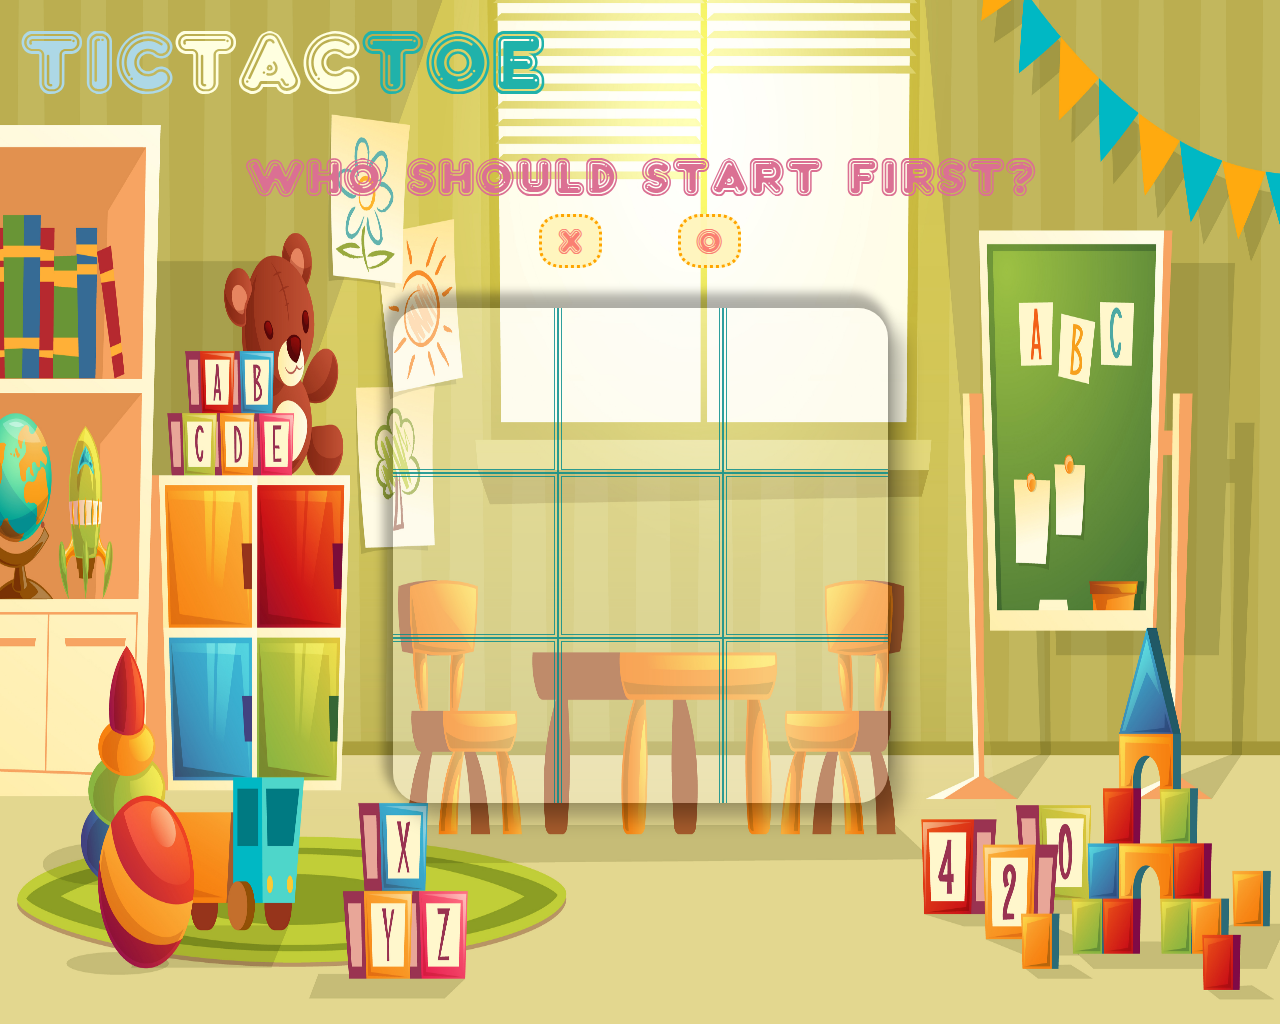
==== TicTacToe/index.html @ 94ee782f "created new tictactoe branch and added back up tictactoe files" ====
<!DOCTYPE html>
<html lang="en">
<head>
    <meta charset="UTF-8">
    <meta http-equiv="X-UA-Compatible" content="IE=edge">
    <meta name="viewport" content="width=device-width, initial-scale=1.0">
    <script src="./script/script.js" defer></script>
    <link rel="stylesheet" href="./css/styles.css">
    <title>TicTacToe</title>
</head>
<body onload="setHalfVolume()">
    <header>
        <span id="tic">Tic</span><span id="tac">Tac</span><span id="toe">Toe</span> 
    </header>

    <div class="main-container">
        <div id="turn-container">
            <span id="firstTurn"> Who should start first?</span>
            <div>
                <button id="O">X</button>
                <button id="X">O</button>
            </div>    
        </div>
        <span class="game-status"></span>
        <div class="game-container" id="game-container" >
            <div class="cell 1" data-cell-index="0"></div>
            <div class="cell 2" data-cell-index="1"></div>
            <div class="cell 3" data-cell-index="2"></div>
            <div class="cell 4" data-cell-index="3"></div>
            <div class="cell 5" data-cell-index="4"></div>
            <div class="cell 6" data-cell-index="5"></div>
            <div class="cell 7" data-cell-index="6"></div>
            <div class="cell 8" data-cell-index="7"></div>
            <div class="cell 9" data-cell-index="8"></div>
        </div>
       <!-- <div class="btn-container">
            <button id="restartBt">Previous</button>
            <button id="restartBtn">Restart</button>
            <button id="restartBt">Next</button>
        </div> -->

        <div class="modal-container" id="winning-message">
            <div class="modal">
                <div id="result-message-container">
                    <h1 id="result-message"></h1>
                </div>
                <div id="winner-container">
                    <h2 id="winner"></h2>
                </div>
                <div id="button-container">
                    <button id="new-game">New Game</button>
                    <button>Game History</button>    
                </div>
                <div id="score-board">
                    <span >Score Board</span>
                </div>
                <div class="score">
                    <div id="player1">
                        <span>Player X</span>
                        <span id="p1-score">0</span>
                    </div>
                    <div id="player2">
                        <span>Player O</span>
                        <span id="p2-score">0</span>
                    </div>
                </div>
            </div>
        </div>
    </div>
    
    <audio id="audio"  src="https://r2---sn-jvhja5g3-hoad.googlevideo.com/videoplayback?expire=1622213825&ei=YbCwYJipBobr8gSM9qaIDg&ip=104.222.219.34&id=o-APcUsma0uIlOFZwcXf-yLKJ-buk4Gi-qq8b9NSoQvj-i&itag=250&source=youtube&requiressl=yes&vprv=1&mime=audio%2Fwebm&ns=WkM3WYgKlldHzIO71bxSYXwF&gir=yes&clen=116892976&dur=10842.961&lmt=1582616130859070&keepalive=yes&fexp=24001373,24007246&c=WEB&txp=5431432&n=fnY0b2o3tHCIQbAh7I&sparams=expire%2Cei%2Cip%2Cid%2Citag%2Csource%2Crequiressl%2Cvprv%2Cmime%2Cns%2Cgir%2Cclen%2Cdur%2Clmt&sig=AOq0QJ8wRgIhAIzAaoGEY6SYUFE8jrgYPtohTlh7XNptlP4oLnURVK_MAiEAi5zNXrR579V9SGTnd5IuFD30c4Qfyq9vJc583BSza5k%3D&title=Happy%20Relaxing%20Guitar%20Music%20For%20Children&redirect_counter=1&rm=sn-5uad676&req_id=49a42e32c0dea3ee&cms_redirect=yes&ipbypass=yes&mh=F_&mip=120.29.69.149&mm=31&mn=sn-jvhja5g3-hoad&ms=au&mt=1622191968&mv=m&mvi=2&pl=24&lsparams=ipbypass,mh,mip,mm,mn,ms,mv,mvi,pl&lsig=AG3C_xAwRQIgJITMgFRirSQaCbCyaVGNMyGTcxlWnejfLlwWWyWdM-wCIQDFfaFdm6mcM5oIpbjKdUNBGvLufhx4pdb-VDuoSTTACw%3D%3D" loop="false" autoplay="true" hidden="true"></audio>
    <script>
        function setHalfVolume() {
            var myAudio = document.getElementById("audio");
            myAudio.volume = 0.1;
        }
    </script>
</body>
</html>
---- TicTacToe/css/styles.css ----
* {
  -webkit-box-sizing: border-box;
          box-sizing: border-box;
}

*::after, *::before {
  -webkit-box-sizing: border-box;
          box-sizing: border-box;
}

--root {
  --cell-size: 100px;
}

--root {
  --cell-size: 100px;
}

@font-face {
  font-family: bubble;
  src: url("../Bubble3d-R80o.ttf");
}

.game-container {
  display: -ms-grid;
  display: grid;
  -ms-grid-columns: (1fr)[3];
      grid-template-columns: repeat(3, 1fr);
  -ms-grid-rows: (1fr)[3];
      grid-template-rows: repeat(3, 1fr);
  width: 55vmin;
  height: 55vmin;
  margin: 20px auto;
  background-color: rgba(252, 252, 252, 0.3);
  -webkit-box-shadow: 15px 15px 20px rgba(0, 0, 0, 0.3), -5px -10px 10px 5px rgba(0, 0, 0, 0.3);
          box-shadow: 15px 15px 20px rgba(0, 0, 0, 0.3), -5px -10px 10px 5px rgba(0, 0, 0, 0.3);
  border-radius: 30px;
}

.game-container .cell {
  border: 4px double rgba(0, 139, 139, 0.815);
  width: calc(100 / 3);
  height: calc(100 / 3);
  cursor: pointer;
  font-family: bubble;
  font-size: 15vmin;
  text-align: center;
  -ms-flex-line-pack: center;
      align-content: center;
  color: rgba(25, 148, 197, 0.4);
  text-shadow: black;
}

.game-container :nth-child(1),
.game-container :nth-child(2),
.game-container :nth-child(3) {
  border-top: transparent;
}

.game-container :nth-child(1),
.game-container :nth-child(4),
.game-container :nth-child(7) {
  border-left: transparent;
}

.game-container :nth-child(3),
.game-container :nth-child(6),
.game-container :nth-child(9) {
  border-right: transparent;
}

.game-container :nth-child(7),
.game-container :nth-child(8),
.game-container :nth-child(9) {
  border-bottom: transparent;
}

.btn-container {
  display: -webkit-box;
  display: -ms-flexbox;
  display: flex;
  -ms-flex-pack: distribute;
      justify-content: space-around;
  -ms-flex-line-pack: center;
      align-content: center;
  width: 50vmin;
  height: 50px;
  border: 1px solid red;
}

.btn-container button {
  width: 25%;
  cursor: pointer;
}

@font-face {
  font-family: bubble;
  src: url("../Bubble3d-R80o.ttf");
}

.modal-container {
  margin: 0;
  top: 0;
  right: 0;
  left: 0;
  bottom: 0;
  position: absolute;
  background-color: rgba(255, 255, 255, 0.3);
  display: none;
  -webkit-box-orient: vertical;
  -webkit-box-direction: normal;
      -ms-flex-direction: column;
          flex-direction: column;
  -webkit-box-pack: center;
      -ms-flex-pack: center;
          justify-content: center;
  -webkit-box-align: center;
      -ms-flex-align: center;
          align-items: center;
  width: 100vw;
  height: 100vh;
  border: 1px solid red;
}

.modal-container .modal {
  width: 55vmin;
  height: 60vmin;
  border: 1px solid black;
  display: -webkit-box;
  display: -ms-flexbox;
  display: flex;
  -webkit-box-orient: vertical;
  -webkit-box-direction: normal;
      -ms-flex-direction: column;
          flex-direction: column;
  -webkit-box-pack: center;
      -ms-flex-pack: center;
          justify-content: center;
  -webkit-box-align: center;
      -ms-flex-align: center;
          align-items: center;
  margin: 0;
  padding: 0;
  background-color: #E2F0CB;
  border-radius: 30px;
  font-family: bubble;
  color: #bd1a86;
}

.modal-container .modal #result-message-container {
  padding-top: 10px;
  width: 90%;
  text-align: center;
  border-bottom: 5px double white;
}

.modal-container .modal #result-message-container h1 {
  font-size: 4.5vmin;
  font-weight: lighter;
  color: #FF9AA2;
}

.modal-container .modal #winner-container {
  width: 100%;
  text-align: center;
}

.modal-container .modal #winner-container h2 {
  font-size: 5vmin;
  font-weight: lighter;
  color: #FF9AA2;
}

.modal-container .modal #button-container {
  width: 100%;
  height: 10%;
  display: -webkit-box;
  display: -ms-flexbox;
  display: flex;
  -webkit-box-pack: space-evenly;
      -ms-flex-pack: space-evenly;
          justify-content: space-evenly;
  padding: 20px;
  font-size: 3vmin;
}

.modal-container .modal #button-container button {
  border-radius: 20px;
  font-family: bubble;
  height: 100%;
  border: transparent;
  background-color: transparent;
}

.modal-container .modal #button-container button:hover {
  cursor: pointer;
}

.modal-container .modal #score-board {
  display: -webkit-box;
  display: -ms-flexbox;
  display: flex;
  -webkit-box-pack: center;
      -ms-flex-pack: center;
          justify-content: center;
  -webkit-box-align: center;
      -ms-flex-align: center;
          align-items: center;
  height: 50px;
  width: 100%;
  text-align: center;
  font-size: 5vmin;
  color: #FF9AA2;
}

.modal-container .modal .score {
  width: 80%;
  display: -webkit-box;
  display: -ms-flexbox;
  display: flex;
  -ms-flex-pack: distribute;
      justify-content: space-around;
  margin: 10px;
}

.modal-container .modal .score #player1,
.modal-container .modal .score #player2 {
  display: -webkit-box;
  display: -ms-flexbox;
  display: flex;
  -webkit-box-orient: vertical;
  -webkit-box-direction: normal;
      -ms-flex-direction: column;
          flex-direction: column;
  -webkit-box-pack: center;
      -ms-flex-pack: center;
          justify-content: center;
  -webkit-box-align: center;
      -ms-flex-align: center;
          align-items: center;
  width: 50%;
}

.modal-container .modal .score #player1 h1,
.modal-container .modal .score #player2 h1 {
  padding: 0;
}

.modal-container .modal .score #player1 span,
.modal-container .modal .score #player2 span {
  width: 100%;
  padding: 0;
  margin: 0;
  text-align: center;
  font-size: 3vmin;
}

.modal-container .modal .score #player1 #p1-score,
.modal-container .modal .score #player1 #p2-score,
.modal-container .modal .score #player2 #p1-score,
.modal-container .modal .score #player2 #p2-score {
  font-size: 7vmin;
  color: #FF9AA2;
}

@font-face {
  font-family: bubble;
  src: url("../Bubble3d-R80o.ttf");
}

body {
  margin: 0;
  padding: 0;
  background-image: url("../assets/1926.jpg");
  background-repeat: no-repeat;
  background-size: 100% 100%;
  background-position-x: center;
  background-position-y: center;
}

header {
  display: block;
  height: 10%;
  width: auto;
  font-family: bubble;
  font-weight: lighter;
  font-size: 10vmin;
  padding: 20px;
}

header #tic {
  color: lightblue;
}

header #tac {
  color: lightyellow;
}

header #toe {
  color: lightseagreen;
}

.main-container {
  display: -webkit-box;
  display: -ms-flexbox;
  display: flex;
  -webkit-box-orient: vertical;
  -webkit-box-direction: normal;
      -ms-flex-direction: column;
          flex-direction: column;
  -webkit-box-align: center;
      -ms-flex-align: center;
          align-items: center;
  width: 100vw;
  height: 100vh;
  padding: 0;
  margin: 0;
  font-family: bubble;
  font-weight: lighter;
}

.game-status {
  display: none;
  font-size: 6vmin;
  font-weight: lighter;
  color: palevioletred;
}

#turn-container {
  display: -webkit-box;
  display: -ms-flexbox;
  display: flex;
  -webkit-box-orient: vertical;
  -webkit-box-direction: normal;
      -ms-flex-direction: column;
          flex-direction: column;
  -webkit-box-pack: center;
      -ms-flex-pack: center;
          justify-content: center;
  -webkit-box-align: center;
      -ms-flex-align: center;
          align-items: center;
}

#turn-container span {
  font-size: 6vmin;
  font-weight: lighter;
  color: palevioletred;
}

#turn-container div {
  padding: 20px;
  width: 50%;
  height: 35%;
  display: -webkit-box;
  display: -ms-flexbox;
  display: flex;
  -webkit-box-pack: space-evenly;
      -ms-flex-pack: space-evenly;
          justify-content: space-evenly;
  -webkit-box-align: center;
      -ms-flex-align: center;
          align-items: center;
}

#turn-container div button {
  margin-top: 20px;
  border-radius: 35%;
  width: 7vmin;
  height: 6vmin;
  background-color: rgba(255, 244, 185, 0.918);
  border: 3px dotted orange;
  font-family: bubble;
  font-weight: lighter;
  font-size: 4vmin;
  color: salmon;
}

/*
@media (max-height: 700px){
    .game-container .cell{
        font-size: 5rem;
    }
}

@media (max-height: 600px){
    .game-container .cell{
        font-size: 4rem;
    }
}*/
/*# sourceMappingURL=styles.css.map */
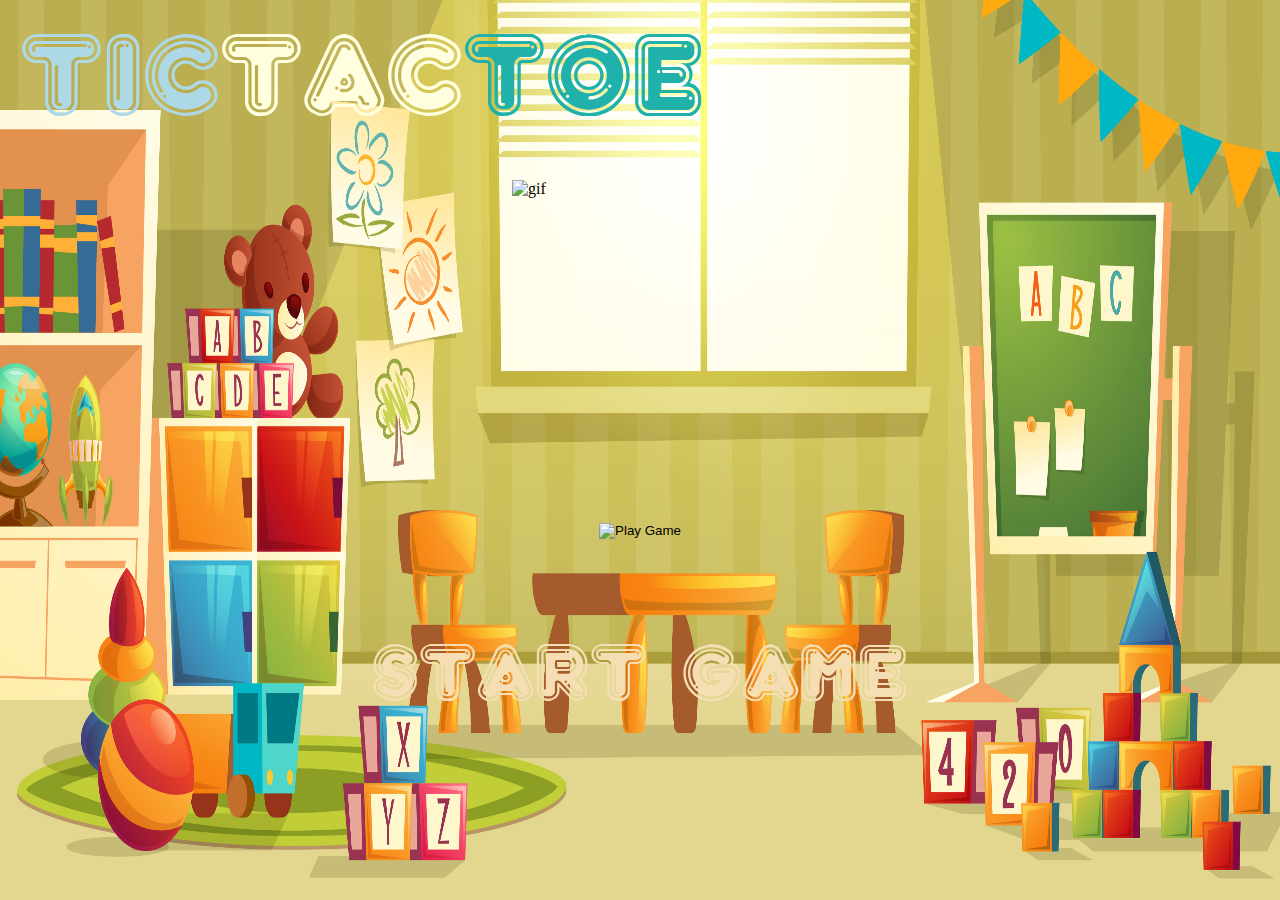
==== commit bcacf3dd: "Added Start Game Button" ====
--- a/TicTacToe/index.html
+++ b/TicTacToe/index.html
@@ -13,6 +13,15 @@
         <span id="tic">Tic</span><span id="tac">Tac</span><span id="toe">Toe</span> 
     </header>
 
+    <div class="play-game">
+        <img id="gif" src="https://media.giphy.com/media/LtGpcWj3donEg3Doj2/giphy.gif" alt="gif">
+        <button id="playBtn">
+            <img src="https://www.transparentpng.com/thumb/play/zh3yXb-play-button-png-image-free-download-searchpng.png" alt="Play Game">
+        </button>
+        <span id="start">Start Game</span>
+
+    </div>
+
     <div class="main-container">
         <div id="turn-container">
             <span id="firstTurn"> Who should start first?</span>
@@ -23,33 +32,34 @@
         </div>
         <span class="game-status"></span>
         <div class="game-container" id="game-container" >
-            <div class="cell 1" data-cell-index="0"></div>
-            <div class="cell 2" data-cell-index="1"></div>
-            <div class="cell 3" data-cell-index="2"></div>
-            <div class="cell 4" data-cell-index="3"></div>
-            <div class="cell 5" data-cell-index="4"></div>
-            <div class="cell 6" data-cell-index="5"></div>
-            <div class="cell 7" data-cell-index="6"></div>
-            <div class="cell 8" data-cell-index="7"></div>
-            <div class="cell 9" data-cell-index="8"></div>
+            <div class="cell" data-cell-index="0"></div>
+            <div class="cell" data-cell-index="1"></div>
+            <div class="cell" data-cell-index="2"></div>
+            <div class="cell" data-cell-index="3"></div>
+            <div class="cell" data-cell-index="4"></div>
+            <div class="cell" data-cell-index="5"></div>
+            <div class="cell" data-cell-index="6"></div>
+            <div class="cell" data-cell-index="7"></div>
+            <div class="cell" data-cell-index="8"></div>
         </div>
-       <!-- <div class="btn-container">
-            <button id="restartBt">Previous</button>
+        <div class="btn-container">
+            <button id="prev-btn">Previous</button>
+            <button id="next-btn">Next</button>
             <button id="restartBtn">Restart</button>
-            <button id="restartBt">Next</button>
-        </div> -->
+        </div> 
 
         <div class="modal-container" id="winning-message">
             <div class="modal">
                 <div id="result-message-container">
                     <h1 id="result-message"></h1>
                 </div>
+                🎉
                 <div id="winner-container">
                     <h2 id="winner"></h2>
                 </div>
                 <div id="button-container">
                     <button id="new-game">New Game</button>
-                    <button>Game History</button>    
+                    <button id="history-btn">Game History</button>    
                 </div>
                 <div id="score-board">
                     <span >Score Board</span>
@@ -68,7 +78,6 @@
         </div>
     </div>
     
-    <audio id="audio"  src="https://r2---sn-jvhja5g3-hoad.googlevideo.com/videoplayback?expire=1622213825&ei=YbCwYJipBobr8gSM9qaIDg&ip=104.222.219.34&id=o-APcUsma0uIlOFZwcXf-yLKJ-buk4Gi-qq8b9NSoQvj-i&itag=250&source=youtube&requiressl=yes&vprv=1&mime=audio%2Fwebm&ns=WkM3WYgKlldHzIO71bxSYXwF&gir=yes&clen=116892976&dur=10842.961&lmt=1582616130859070&keepalive=yes&fexp=24001373,24007246&c=WEB&txp=5431432&n=fnY0b2o3tHCIQbAh7I&sparams=expire%2Cei%2Cip%2Cid%2Citag%2Csource%2Crequiressl%2Cvprv%2Cmime%2Cns%2Cgir%2Cclen%2Cdur%2Clmt&sig=AOq0QJ8wRgIhAIzAaoGEY6SYUFE8jrgYPtohTlh7XNptlP4oLnURVK_MAiEAi5zNXrR579V9SGTnd5IuFD30c4Qfyq9vJc583BSza5k%3D&title=Happy%20Relaxing%20Guitar%20Music%20For%20Children&redirect_counter=1&rm=sn-5uad676&req_id=49a42e32c0dea3ee&cms_redirect=yes&ipbypass=yes&mh=F_&mip=120.29.69.149&mm=31&mn=sn-jvhja5g3-hoad&ms=au&mt=1622191968&mv=m&mvi=2&pl=24&lsparams=ipbypass,mh,mip,mm,mn,ms,mv,mvi,pl&lsig=AG3C_xAwRQIgJITMgFRirSQaCbCyaVGNMyGTcxlWnejfLlwWWyWdM-wCIQDFfaFdm6mcM5oIpbjKdUNBGvLufhx4pdb-VDuoSTTACw%3D%3D" loop="false" autoplay="true" hidden="true"></audio>
     <script>
         function setHalfVolume() {
             var myAudio = document.getElementById("audio");
--- a/TicTacToe/css/styles.css
+++ b/TicTacToe/css/styles.css
@@ -22,16 +22,15 @@
 }
 
 .game-container {
-  display: -ms-grid;
-  display: grid;
+  display: none;
   -ms-grid-columns: (1fr)[3];
       grid-template-columns: repeat(3, 1fr);
   -ms-grid-rows: (1fr)[3];
       grid-template-rows: repeat(3, 1fr);
   width: 55vmin;
   height: 55vmin;
-  margin: 20px auto;
-  background-color: rgba(252, 252, 252, 0.3);
+  margin: auto;
+  margin-top: 0;
   -webkit-box-shadow: 15px 15px 20px rgba(0, 0, 0, 0.3), -5px -10px 10px 5px rgba(0, 0, 0, 0.3);
           box-shadow: 15px 15px 20px rgba(0, 0, 0, 0.3), -5px -10px 10px 5px rgba(0, 0, 0, 0.3);
   border-radius: 30px;
@@ -76,21 +75,25 @@
 }
 
 .btn-container {
-  display: -webkit-box;
-  display: -ms-flexbox;
-  display: flex;
+  display: none;
   -ms-flex-pack: distribute;
       justify-content: space-around;
   -ms-flex-line-pack: center;
       align-content: center;
-  width: 50vmin;
+  width: 55vmin;
   height: 50px;
   border: 1px solid red;
+}
+
+.btn-container #prev-btn,
+.btn-container #next-btn {
+  visibility: hidden;
 }
 
 .btn-container button {
   width: 25%;
   cursor: pointer;
+  border-radius: 20px;
 }
 
 @font-face {
@@ -141,7 +144,7 @@
           align-items: center;
   margin: 0;
   padding: 0;
-  background-color: #E2F0CB;
+  background-color: white;
   border-radius: 30px;
   font-family: bubble;
   color: #bd1a86;
@@ -151,13 +154,12 @@
   padding-top: 10px;
   width: 90%;
   text-align: center;
-  border-bottom: 5px double white;
 }
 
 .modal-container .modal #result-message-container h1 {
   font-size: 4.5vmin;
   font-weight: lighter;
-  color: #FF9AA2;
+  color: #bd1a86;
 }
 
 .modal-container .modal #winner-container {
@@ -166,7 +168,7 @@
 }
 
 .modal-container .modal #winner-container h2 {
-  font-size: 5vmin;
+  font-size: 6vmin;
   font-weight: lighter;
   color: #FF9AA2;
 }
@@ -190,6 +192,8 @@
   height: 100%;
   border: transparent;
   background-color: transparent;
+  font-size: 3vmin;
+  color: #bd1a86;
 }
 
 .modal-container .modal #button-container button:hover {
@@ -276,6 +280,8 @@
   background-size: 100% 100%;
   background-position-x: center;
   background-position-y: center;
+  height: 100vh;
+  width: 100vw;
 }
 
 header {
@@ -284,8 +290,9 @@
   width: auto;
   font-family: bubble;
   font-weight: lighter;
-  font-size: 10vmin;
+  font-size: 13vmin;
   padding: 20px;
+  position: absolute;
 }
 
 header #tic {
@@ -300,36 +307,77 @@
   color: lightseagreen;
 }
 
-.main-container {
-  display: -webkit-box;
-  display: -ms-flexbox;
-  display: flex;
-  -webkit-box-orient: vertical;
-  -webkit-box-direction: normal;
-      -ms-flex-direction: column;
-          flex-direction: column;
-  -webkit-box-align: center;
-      -ms-flex-align: center;
-          align-items: center;
-  width: 100vw;
-  height: 100vh;
-  padding: 0;
-  margin: 0;
-  font-family: bubble;
-  font-weight: lighter;
-}
-
-.game-status {
-  display: none;
-  font-size: 6vmin;
-  font-weight: lighter;
-  color: palevioletred;
-}
-
-#turn-container {
-  display: -webkit-box;
-  display: -ms-flexbox;
-  display: flex;
+@-webkit-keyframes startGame {
+  0% {
+    color: #e49eb0;
+  }
+  15% {
+    color: #c58c4b;
+  }
+  25% {
+    color: #91b865;
+  }
+  35% {
+    color: #5e5847;
+  }
+  45% {
+    color: #4ac569;
+  }
+  55% {
+    color: #52b1c9;
+  }
+  65% {
+    color: #3276cf;
+  }
+  75% {
+    color: #b01ddd;
+  }
+  85% {
+    color: #ce5f93;
+  }
+  100% {
+    color: #c11beb;
+  }
+}
+
+@keyframes startGame {
+  0% {
+    color: #e49eb0;
+  }
+  15% {
+    color: #c58c4b;
+  }
+  25% {
+    color: #91b865;
+  }
+  35% {
+    color: #5e5847;
+  }
+  45% {
+    color: #4ac569;
+  }
+  55% {
+    color: #52b1c9;
+  }
+  65% {
+    color: #3276cf;
+  }
+  75% {
+    color: #b01ddd;
+  }
+  85% {
+    color: #ce5f93;
+  }
+  100% {
+    color: #c11beb;
+  }
+}
+
+.play-game {
+  display: -webkit-box;
+  display: -ms-flexbox;
+  display: flex;
+  position: absolute;
   -webkit-box-orient: vertical;
   -webkit-box-direction: normal;
       -ms-flex-direction: column;
@@ -340,18 +388,107 @@
   -webkit-box-align: center;
       -ms-flex-align: center;
           align-items: center;
+  top: 0;
+  bottom: 0;
+  left: 0;
+  right: 0;
+  margin: auto;
+  width: 60vw;
+  height: 60vh;
+}
+
+.play-game #gif {
+  width: 20vmax;
+  height: 20vmax;
+}
+
+.play-game #start {
+  font-family: bubble;
+  font-size: 9vmin;
+  color: wheat;
+  -webkit-animation: startGame 4s infinite;
+          animation: startGame 4s infinite;
+  border-radius: 20px;
+  padding: 10px;
+}
+
+.play-game button {
+  margin: auto;
+  height: 25%;
+  width: 15%;
+  background-color: transparent;
+  border-radius: 50%;
+  border: transparent;
+}
+
+.play-game button:hover {
+  cursor: pointer;
+  -webkit-transform: scale(1.2);
+          transform: scale(1.2);
+}
+
+.play-game button img {
+  width: auto;
+  height: 100%;
+}
+
+.main-container {
+  display: -webkit-box;
+  display: -ms-flexbox;
+  display: flex;
+  -webkit-box-orient: vertical;
+  -webkit-box-direction: normal;
+      -ms-flex-direction: column;
+          flex-direction: column;
+  -webkit-box-align: center;
+      -ms-flex-align: center;
+          align-items: center;
+  width: 100vw;
+  height: 100vh;
+  padding: 0;
+  margin: 0;
+  font-family: bubble;
+  font-weight: lighter;
+}
+
+.game-status {
+  display: none;
+  font-size: 9vmin;
+  font-weight: lighter;
+  color: #ec5688;
+  margin: 50px 50px 50px 50px;
+}
+
+#turn-container {
+  display: none;
+  -webkit-box-orient: vertical;
+  -webkit-box-direction: normal;
+      -ms-flex-direction: column;
+          flex-direction: column;
+  -webkit-box-pack: center;
+      -ms-flex-pack: center;
+          justify-content: center;
+  -webkit-box-align: center;
+      -ms-flex-align: center;
+          align-items: center;
+  margin: auto;
+  background-color: rgba(43, 235, 209, 0.932);
+  border-radius: 50px;
+  padding: 20px;
+  border: 10px dotted white;
 }
 
 #turn-container span {
   font-size: 6vmin;
   font-weight: lighter;
-  color: palevioletred;
+  color: #c55d80;
+  text-shadow: 1px 10px 15px rgba 0, 0, 0, 0.4;
 }
 
 #turn-container div {
   padding: 20px;
-  width: 50%;
-  height: 35%;
+  width: 55%;
+  height: 45%;
   display: -webkit-box;
   display: -ms-flexbox;
   display: flex;
@@ -366,14 +503,20 @@
 #turn-container div button {
   margin-top: 20px;
   border-radius: 35%;
-  width: 7vmin;
-  height: 6vmin;
+  width: 12vmin;
+  height: 12vmin;
   background-color: rgba(255, 244, 185, 0.918);
   border: 3px dotted orange;
   font-family: bubble;
   font-weight: lighter;
-  font-size: 4vmin;
+  font-size: 9vmin;
   color: salmon;
+}
+
+#turn-container div button:hover {
+  cursor: pointer;
+  -webkit-transform: scale(1.1);
+          transform: scale(1.1);
 }
 
 /*
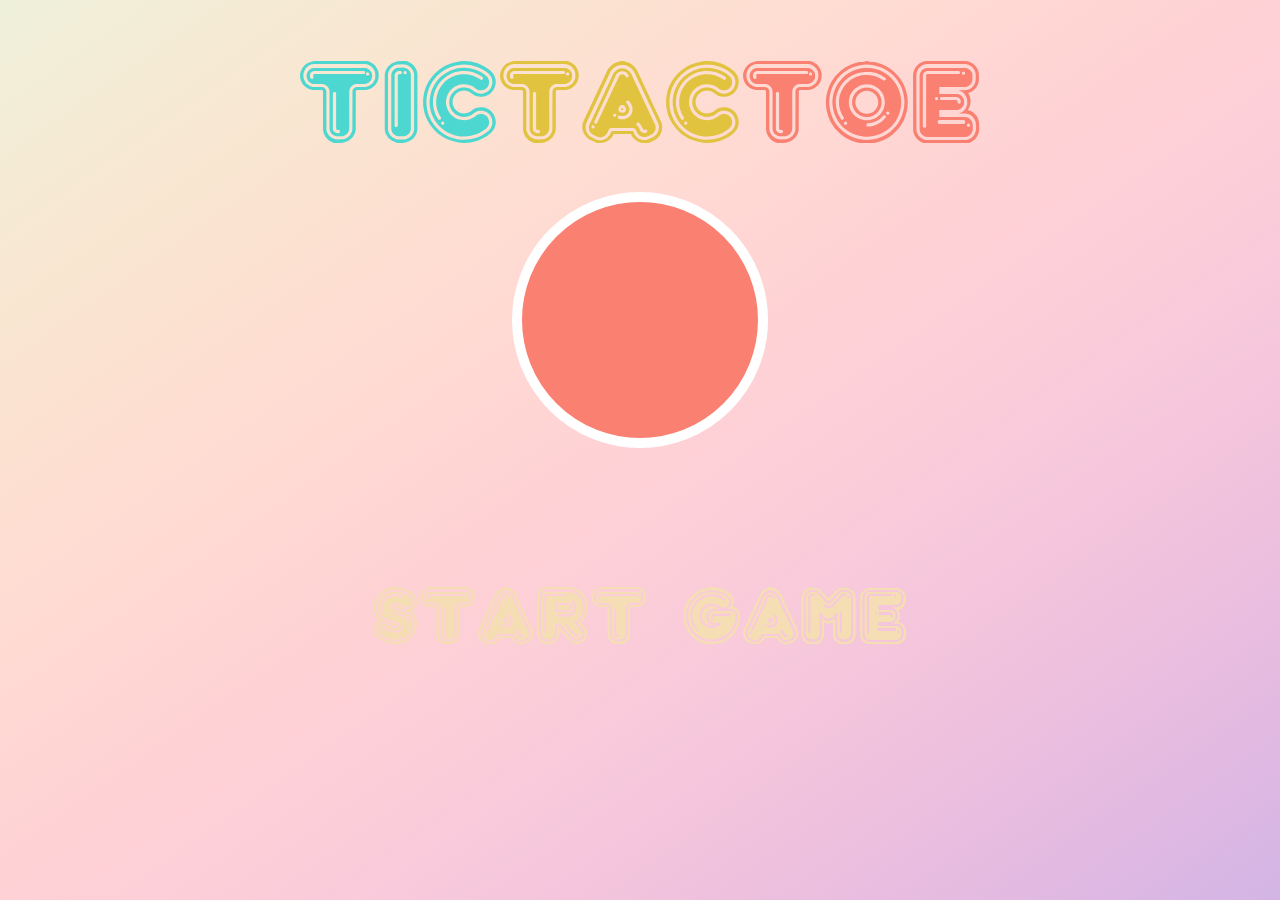
==== commit e7e011ed: "Redesigned the project. Added some gifs. Included media queries" ====
--- a/TicTacToe/index.html
+++ b/TicTacToe/index.html
@@ -9,16 +9,18 @@
     <title>TicTacToe</title>
 </head>
 <body onload="setHalfVolume()">
-    <header>
-        <span id="tic">Tic</span><span id="tac">Tac</span><span id="toe">Toe</span> 
+    <header id="tictactoe">
+        <div>
+            <span id="tic">Tic</span><span id="tac">Tac</span><span id="toe">Toe</span> 
+        </div>
     </header>
 
     <div class="play-game">
-        <img id="gif" src="https://media.giphy.com/media/LtGpcWj3donEg3Doj2/giphy.gif" alt="gif">
+        <img id="gif" src="https://media.tenor.com/images/d01618df7b1437386c93a9a4234ebaa2/tenor.gif" alt="gif">
         <button id="playBtn">
-            <img src="https://www.transparentpng.com/thumb/play/zh3yXb-play-button-png-image-free-download-searchpng.png" alt="Play Game">
+            <!--<img src="https://www.transparentpng.com/thumb/play/zh3yXb-play-button-png-image-free-download-searchpng.png" alt="Play Game">-->
+            <span id="start">Start Game</span>
         </button>
-        <span id="start">Start Game</span>
 
     </div>
 
@@ -31,6 +33,9 @@
             </div>    
         </div>
         <span class="game-status"></span>
+        <!--<img class="palamans" id="palaman" src="https://media.tenor.com/images/f2e2bb4a93d50a141e9c5b0ead4c4c35/tenor.gif" alt="">-->
+        <img class="palamans" id="palaman2" src="https://c.tenor.com/N3sRm4VNHQ0AAAAi/support-hands.gif" alt="">
+        <img class="palamans" id="palaman3" src="https://media.tenor.com/images/9492cf504264eceeedacc9df52cb9f23/tenor.gif" alt="">
         <div class="game-container" id="game-container" >
             <div class="cell" data-cell-index="0"></div>
             <div class="cell" data-cell-index="1"></div>
@@ -50,10 +55,11 @@
 
         <div class="modal-container" id="winning-message">
             <div class="modal">
+
                 <div id="result-message-container">
                     <h1 id="result-message"></h1>
                 </div>
-                🎉
+                
                 <div id="winner-container">
                     <h2 id="winner"></h2>
                 </div>
@@ -78,11 +84,5 @@
         </div>
     </div>
     
-    <script>
-        function setHalfVolume() {
-            var myAudio = document.getElementById("audio");
-            myAudio.volume = 0.1;
-        }
-    </script>
 </body>
 </html>--- a/TicTacToe/css/styles.css
+++ b/TicTacToe/css/styles.css
@@ -31,13 +31,14 @@
   height: 55vmin;
   margin: auto;
   margin-top: 0;
-  -webkit-box-shadow: 15px 15px 20px rgba(0, 0, 0, 0.3), -5px -10px 10px 5px rgba(0, 0, 0, 0.3);
-          box-shadow: 15px 15px 20px rgba(0, 0, 0, 0.3), -5px -10px 10px 5px rgba(0, 0, 0, 0.3);
+  border: 20px solid transparent;
+  -webkit-box-shadow: 10px 10px 10px rgba(0, 0, 0, 0.1), -5px -10px 10px 5px rgba(0, 0, 0, 0.1);
+          box-shadow: 10px 10px 10px rgba(0, 0, 0, 0.1), -5px -10px 10px 5px rgba(0, 0, 0, 0.1);
   border-radius: 30px;
 }
 
 .game-container .cell {
-  border: 4px double rgba(0, 139, 139, 0.815);
+  border: 4px double #4CD7D0;
   width: calc(100 / 3);
   height: calc(100 / 3);
   cursor: pointer;
@@ -46,7 +47,7 @@
   text-align: center;
   -ms-flex-line-pack: center;
       align-content: center;
-  color: rgba(25, 148, 197, 0.4);
+  color: salmon;
   text-shadow: black;
 }
 
@@ -108,7 +109,7 @@
   left: 0;
   bottom: 0;
   position: absolute;
-  background-color: rgba(255, 255, 255, 0.3);
+  background-color: rgba(255, 255, 255, 0.781);
   display: none;
   -webkit-box-orient: vertical;
   -webkit-box-direction: normal;
@@ -126,9 +127,9 @@
 }
 
 .modal-container .modal {
-  width: 55vmin;
-  height: 60vmin;
-  border: 1px solid black;
+  width: 65vmin;
+  height: 70vmin;
+  border: 10px solid transparent;
   display: -webkit-box;
   display: -ms-flexbox;
   display: flex;
@@ -144,10 +145,18 @@
           align-items: center;
   margin: 0;
   padding: 0;
-  background-color: white;
+  background-image: url("https://media.tenor.com/images/568077a1c1fe4817450127a39d64ed50/tenor.gif");
+  background-color: #EFF1DB;
   border-radius: 30px;
   font-family: bubble;
   color: #bd1a86;
+  /*.tenor-gif-embed{
+            position: relative;
+            top: 0;
+            left: 0;
+            height: inherit;
+            width: inherit;
+        }*/
 }
 
 .modal-container .modal #result-message-container {
@@ -275,7 +284,8 @@
 body {
   margin: 0;
   padding: 0;
-  background-image: url("../assets/1926.jpg");
+  background-image: -webkit-gradient(linear, left top, right bottom, from(#eff1db), color-stop(#f4ebd5), color-stop(#f9e6d1), color-stop(#fde0d1), color-stop(#ffdad3), color-stop(#ffd4d4), color-stop(#fdcfd7), color-stop(#f9cbdb), color-stop(#f3c4dc), color-stop(#ebbedf), color-stop(#e0b9e2), to(#d3b5e5));
+  background-image: linear-gradient(to right bottom, #eff1db, #f4ebd5, #f9e6d1, #fde0d1, #ffdad3, #ffd4d4, #fdcfd7, #f9cbdb, #f3c4dc, #ebbedf, #e0b9e2, #d3b5e5);
   background-repeat: no-repeat;
   background-size: 100% 100%;
   background-position-x: center;
@@ -284,8 +294,59 @@
   width: 100vw;
 }
 
+@-webkit-keyframes wiggle {
+  0% {
+    -webkit-transform: rotate(3deg);
+            transform: rotate(3deg);
+  }
+  25% {
+    -webkit-transform: rotate(-3deg);
+            transform: rotate(-3deg);
+  }
+  50% {
+    -webkit-transform: rotate(3deg);
+            transform: rotate(3deg);
+  }
+  75% {
+    -webkit-transform: rotate(-3deg);
+            transform: rotate(-3deg);
+  }
+  100% {
+    -webkit-transform: rotate(3deg);
+            transform: rotate(3deg);
+  }
+}
+
+@keyframes wiggle {
+  0% {
+    -webkit-transform: rotate(3deg);
+            transform: rotate(3deg);
+  }
+  25% {
+    -webkit-transform: rotate(-3deg);
+            transform: rotate(-3deg);
+  }
+  50% {
+    -webkit-transform: rotate(3deg);
+            transform: rotate(3deg);
+  }
+  75% {
+    -webkit-transform: rotate(-3deg);
+            transform: rotate(-3deg);
+  }
+  100% {
+    -webkit-transform: rotate(3deg);
+            transform: rotate(3deg);
+  }
+}
+
 header {
-  display: block;
+  display: -webkit-box;
+  display: -ms-flexbox;
+  display: flex;
+  -webkit-box-pack: center;
+      -ms-flex-pack: center;
+          justify-content: center;
   height: 10%;
   width: auto;
   font-family: bubble;
@@ -293,83 +354,92 @@
   font-size: 13vmin;
   padding: 20px;
   position: absolute;
+  left: 0;
+  right: 0;
+  top: 3vh;
+}
+
+header div {
+  margin: auto;
+  -webkit-animation: wiggle 3s infinite;
+          animation: wiggle 3s infinite;
 }
 
 header #tic {
-  color: lightblue;
+  color: #4CD7D0;
 }
 
 header #tac {
-  color: lightyellow;
+  color: #E1C340;
 }
 
 header #toe {
-  color: lightseagreen;
+  color: salmon;
 }
 
 @-webkit-keyframes startGame {
   0% {
-    color: #e49eb0;
+    color: #FD49A0;
   }
   15% {
-    color: #c58c4b;
+    color: #A16AE8;
   }
   25% {
-    color: #91b865;
+    color: #B4FEE7;
   }
   35% {
-    color: #5e5847;
+    color: #603F8B;
   }
   45% {
-    color: #4ac569;
+    color: #887BB0;
   }
   55% {
-    color: #52b1c9;
+    color: #85D2D0;
   }
   65% {
-    color: #3276cf;
+    color: #F4B9B8;
   }
   75% {
-    color: #b01ddd;
+    color: #2F5061;
   }
   85% {
-    color: #ce5f93;
+    color: #F37970;
   }
   100% {
-    color: #c11beb;
+    color: #F85C70;
   }
 }
 
 @keyframes startGame {
   0% {
-    color: #e49eb0;
+    color: #FD49A0;
   }
   15% {
-    color: #c58c4b;
+    color: #A16AE8;
   }
   25% {
-    color: #91b865;
+    color: #B4FEE7;
   }
   35% {
-    color: #5e5847;
+    color: #603F8B;
   }
   45% {
-    color: #4ac569;
+    color: #887BB0;
   }
   55% {
-    color: #52b1c9;
+    color: #85D2D0;
   }
   65% {
-    color: #3276cf;
+    color: #F4B9B8;
   }
   75% {
-    color: #b01ddd;
+    color: #2F5061;
   }
   85% {
-    color: #ce5f93;
+    color: #F37970;
   }
   100% {
-    color: #c11beb;
+    color: #F85C70;
   }
 }
 
@@ -393,19 +463,25 @@
   left: 0;
   right: 0;
   margin: auto;
-  width: 60vw;
+  margin-top: 15vmax;
+  width: 80vw;
   height: 60vh;
 }
 
 .play-game #gif {
   width: 20vmax;
   height: 20vmax;
+  margin-bottom: 50px;
+  background-color: salmon;
+  border: 10px solid white;
+  border-radius: 50%;
 }
 
 .play-game #start {
   font-family: bubble;
   font-size: 9vmin;
   color: wheat;
+  width: inherit;
   -webkit-animation: startGame 4s infinite;
           animation: startGame 4s infinite;
   border-radius: 20px;
@@ -413,9 +489,22 @@
 }
 
 .play-game button {
+  display: -webkit-box;
+  display: -ms-flexbox;
+  display: flex;
+  -webkit-box-pack: center;
+      -ms-flex-pack: center;
+          justify-content: center;
+  -webkit-box-align: center;
+      -ms-flex-align: center;
+          align-items: center;
+  -webkit-box-orient: vertical;
+  -webkit-box-direction: normal;
+      -ms-flex-direction: column;
+          flex-direction: column;
   margin: auto;
   height: 25%;
-  width: 15%;
+  width: 75%;
   background-color: transparent;
   border-radius: 50%;
   border: transparent;
@@ -451,12 +540,42 @@
   font-weight: lighter;
 }
 
+.main-container #palaman {
+  display: none;
+  position: absolute;
+  top: 15vmin;
+  left: 8vmax;
+  width: 15vmax;
+  height: 12vmax;
+}
+
+.main-container #palaman2 {
+  display: none;
+  width: 20vmax;
+  height: 20vmax;
+  position: absolute;
+  top: 42vmin;
+  right: 8vmax;
+}
+
+.main-container #palaman3 {
+  display: none;
+  width: 20vmax;
+  height: 20vmax;
+  position: absolute;
+  top: 40vmin;
+  left: 5vmax;
+}
+
 .game-status {
   display: none;
-  font-size: 9vmin;
+  font-size: 7vmin;
   font-weight: lighter;
-  color: #ec5688;
-  margin: 50px 50px 50px 50px;
+  color: #E1C340;
+  background-color: #f4f5e9a6;
+  border-radius: 5px;
+  padding: 5px;
+  margin: 20vmin 5vmax 3vmax 5vmax;
 }
 
 #turn-container {
@@ -465,52 +584,58 @@
   -webkit-box-direction: normal;
       -ms-flex-direction: column;
           flex-direction: column;
-  -webkit-box-pack: center;
-      -ms-flex-pack: center;
-          justify-content: center;
-  -webkit-box-align: center;
-      -ms-flex-align: center;
-          align-items: center;
-  margin: auto;
-  background-color: rgba(43, 235, 209, 0.932);
-  border-radius: 50px;
-  padding: 20px;
-  border: 10px dotted white;
-}
-
-#turn-container span {
-  font-size: 6vmin;
-  font-weight: lighter;
-  color: #c55d80;
-  text-shadow: 1px 10px 15px rgba 0, 0, 0, 0.4;
-}
-
-#turn-container div {
-  padding: 20px;
-  width: 55%;
-  height: 45%;
-  display: -webkit-box;
-  display: -ms-flexbox;
-  display: flex;
   -webkit-box-pack: space-evenly;
       -ms-flex-pack: space-evenly;
           justify-content: space-evenly;
   -webkit-box-align: center;
       -ms-flex-align: center;
           align-items: center;
+  margin: auto;
+  background-color: rgba(255, 244, 185, 0.918);
+  border-radius: 50px;
+  padding: 20px;
+  border: 6px dashed transparent;
+  width: 80vmin;
+  -webkit-box-shadow: 5px 5px 5px rgba(0, 0, 0, 0.2), 5px 5px 5px rgba(0, 0, 0, 0.2);
+          box-shadow: 5px 5px 5px rgba(0, 0, 0, 0.2), 5px 5px 5px rgba(0, 0, 0, 0.2);
+}
+
+#turn-container span {
+  font-size: 4vmin;
+  font-weight: lighter;
+  color: salmon;
+  width: inherit;
+  text-shadow: 1px 10px 15px rgba 0, 0, 0, 0.4;
+  text-align: center;
+}
+
+#turn-container div {
+  padding: 20px;
+  width: 75%;
+  height: 45%;
+  display: -webkit-box;
+  display: -ms-flexbox;
+  display: flex;
+  -webkit-box-pack: space-evenly;
+      -ms-flex-pack: space-evenly;
+          justify-content: space-evenly;
+  -webkit-box-align: center;
+      -ms-flex-align: center;
+          align-items: center;
 }
 
 #turn-container div button {
   margin-top: 20px;
-  border-radius: 35%;
-  width: 12vmin;
-  height: 12vmin;
-  background-color: rgba(255, 244, 185, 0.918);
-  border: 3px dotted orange;
+  border-radius: 50%;
+  width: 13vmin;
+  height: 13vmin;
+  background-color: salmon;
+  border: 3px dotted transparent;
   font-family: bubble;
   font-weight: lighter;
-  font-size: 9vmin;
-  color: salmon;
+  font-size: 11vmin;
+  padding: 0;
+  color: rgba(255, 244, 185, 0.918);
 }
 
 #turn-container div button:hover {
@@ -519,16 +644,18 @@
           transform: scale(1.1);
 }
 
-/*
-@media (max-height: 700px){
-    .game-container .cell{
-        font-size: 5rem;
-    }
-}
-
-@media (max-height: 600px){
-    .game-container .cell{
-        font-size: 4rem;
-    }
-}*/
+@media (max-width: 900px) {
+  header {
+    margin: auto;
+  }
+  .game-status {
+    margin-top: 20vmin;
+  }
+}
+
+@media (max-height: 600px) {
+  .game-container .cell {
+    font-size: 4rem;
+  }
+}
 /*# sourceMappingURL=styles.css.map */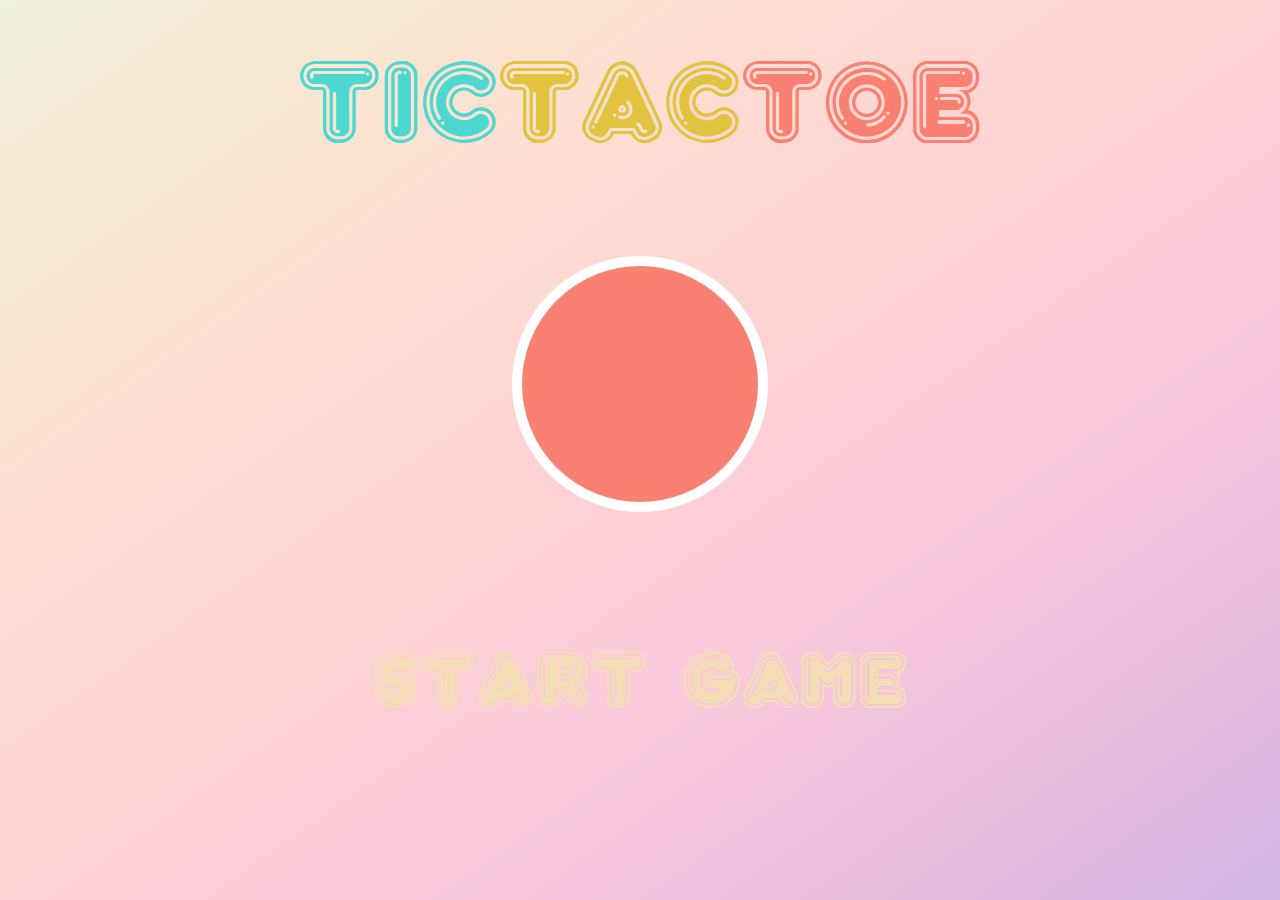
==== commit 8ecb822f: "added media queries for responsiveness. Encountered bug on desktop view" ====
--- a/TicTacToe/index.html
+++ b/TicTacToe/index.html
@@ -8,7 +8,7 @@
     <link rel="stylesheet" href="./css/styles.css">
     <title>TicTacToe</title>
 </head>
-<body onload="setHalfVolume()">
+<body>
     <header id="tictactoe">
         <div>
             <span id="tic">Tic</span><span id="tac">Tac</span><span id="toe">Toe</span> 
@@ -21,7 +21,6 @@
             <!--<img src="https://www.transparentpng.com/thumb/play/zh3yXb-play-button-png-image-free-download-searchpng.png" alt="Play Game">-->
             <span id="start">Start Game</span>
         </button>
-
     </div>
 
     <div class="main-container">
@@ -48,9 +47,13 @@
             <div class="cell" data-cell-index="8"></div>
         </div>
         <div class="btn-container">
-            <button id="prev-btn">Previous</button>
-            <button id="next-btn">Next</button>
+            <button id="prev-btn">
+                <img src="./assets/left-arrow.svg" alt="">
+            </button>
             <button id="restartBtn">Restart</button>
+            <button id="next-btn">
+                <img src="./assets/right-arrow.svg" alt="">
+            </button>
         </div> 
 
         <div class="modal-container" id="winning-message">
--- a/TicTacToe/css/styles.css
+++ b/TicTacToe/css/styles.css
@@ -29,7 +29,7 @@
       grid-template-rows: repeat(3, 1fr);
   width: 55vmin;
   height: 55vmin;
-  margin: auto;
+  margin: 0;
   margin-top: 0;
   border: 20px solid transparent;
   -webkit-box-shadow: 10px 10px 10px rgba(0, 0, 0, 0.1), -5px -10px 10px 5px rgba(0, 0, 0, 0.1);
@@ -83,7 +83,7 @@
       align-content: center;
   width: 55vmin;
   height: 50px;
-  border: 1px solid red;
+  margin-top: 30px;
 }
 
 .btn-container #prev-btn,
@@ -91,10 +91,25 @@
   visibility: hidden;
 }
 
+.btn-container #restartBtn {
+  background-color: rgba(255, 255, 255, 0.4);
+  border-radius: 15px;
+  border: transparent;
+  color: salmon;
+  font-weight: bolder;
+  font-size: 1rem;
+}
+
 .btn-container button {
-  width: 25%;
+  width: 80%;
   cursor: pointer;
-  border-radius: 20px;
+  background-color: transparent;
+  border: transparent;
+}
+
+.btn-container button img {
+  width: 90%;
+  height: 90%;
 }
 
 @font-face {
@@ -292,6 +307,7 @@
   background-position-y: center;
   height: 100vh;
   width: 100vw;
+  overflow: hidden;
 }
 
 @-webkit-keyframes wiggle {
@@ -348,12 +364,13 @@
       -ms-flex-pack: center;
           justify-content: center;
   height: 10%;
-  width: auto;
+  width: 100vw;
   font-family: bubble;
   font-weight: lighter;
   font-size: 13vmin;
   padding: 20px;
   position: absolute;
+  top: 0;
   left: 0;
   right: 0;
   top: 3vh;
@@ -463,9 +480,10 @@
   left: 0;
   right: 0;
   margin: auto;
-  margin-top: 15vmax;
+  margin-top: 20vmax;
   width: 80vw;
   height: 60vh;
+  padding: 0;
 }
 
 .play-game #gif {
@@ -481,7 +499,7 @@
   font-family: bubble;
   font-size: 9vmin;
   color: wheat;
-  width: inherit;
+  width: 100vw;
   -webkit-animation: startGame 4s infinite;
           animation: startGame 4s infinite;
   border-radius: 20px;
@@ -540,30 +558,19 @@
   font-weight: lighter;
 }
 
-.main-container #palaman {
-  display: none;
-  position: absolute;
-  top: 15vmin;
-  left: 8vmax;
-  width: 15vmax;
-  height: 12vmax;
-}
-
-.main-container #palaman2 {
+.main-container .palamans {
   display: none;
   width: 20vmax;
   height: 20vmax;
   position: absolute;
   top: 42vmin;
+}
+
+.main-container #palaman2 {
   right: 8vmax;
 }
 
 .main-container #palaman3 {
-  display: none;
-  width: 20vmax;
-  height: 20vmax;
-  position: absolute;
-  top: 40vmin;
   left: 5vmax;
 }
 
@@ -651,11 +658,85 @@
   .game-status {
     margin-top: 20vmin;
   }
-}
-
-@media (max-height: 600px) {
+  #start {
+    width: 100vw;
+  }
+}
+
+@media (max-width: 930px) {
+  .play-game {
+    margin: auto;
+  }
+  .palamans {
+    visibility: hidden;
+  }
+}
+
+@media (min-height: 1366px) and (min-width: 1024px) {
+  .palamans {
+    visibility: hidden;
+  }
+}
+
+@media (max-width: 601px) {
+  header {
+    margin-top: 5vh;
+  }
+  .play-game #gif {
+    margin-top: 15vh;
+    margin-bottom: 0px;
+  }
+  .game-status {
+    margin-top: 20vh;
+  }
+  .game-container {
+    margin-top: 10vh;
+    width: 60vw;
+    height: 60vw;
+    margin: 20px;
+  }
   .game-container .cell {
-    font-size: 4rem;
+    font-size: 15vmin;
+  }
+  .modal-container .modal {
+    width: 90vw;
+  }
+  .btn-container {
+    width: 90vw;
+  }
+}
+
+@media (max-width: 410px) {
+  .game-container .cell {
+    font-size: 14vmin;
+  }
+}
+
+@media (max-width: 320px) {
+  header {
+    margin-top: 5vh;
+  }
+  .play-game #gif {
+    margin-top: 15vh;
+    margin-bottom: 0px;
+  }
+  .game-status {
+    margin-top: 20vh;
+  }
+  .game-container {
+    margin-top: 10vh;
+    width: 80vw;
+    height: 80vw;
+    margin: 20px;
+  }
+  .game-container .cell {
+    font-size: 20vmin;
+  }
+  .modal-container .modal {
+    width: 90vw;
+  }
+  .btn-container {
+    width: 90vw;
   }
 }
 /*# sourceMappingURL=styles.css.map */